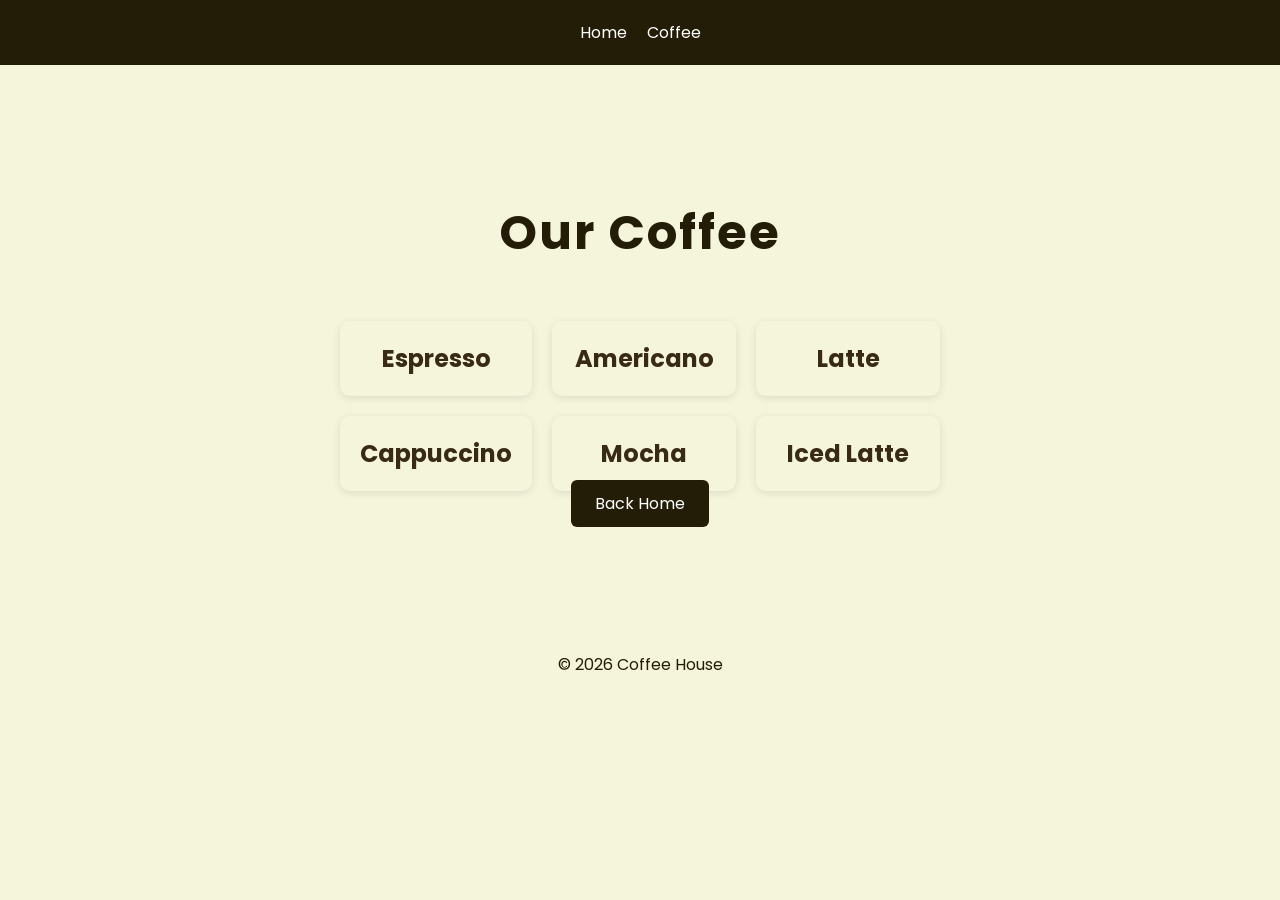
==== coffee.html @ 152c982e "Add files via upload" ====
<!DOCTYPE html>
<html lang="=en">
    <head>
         <link rel="preconnect" href="https://fonts.googleapis.com">
        <link rel="preconnect" href="https://fonts.gstatic.com" crossorigin>
        <link href="https://fonts.googleapis.com/css2?family=Poppins:ital,wght@0,100;0,200;0,300;0,400;0,500;0,600;0,700;0,800;0,900;1,100;1,200;1,300;1,400;1,500;1,600;1,700;1,800;1,900&display=swap" rel="stylesheet">
        
        <link rel="preconnect" href="https://fonts.googleapis.com">
        <link rel="preconnect" href="https://fonts.gstatic.com" crossorigin>
        <link href="https://fonts.googleapis.com/css2?family=Playfair+Display:ital,wght@0,400..900;1,400..900&family=Poppins:ital,wght@0,100;0,200;0,300;0,400;0,500;0,600;0,700;0,800;0,900;1,100;1,200;1,300;1,400;1,500;1,600;1,700;1,800;1,900&display=swap" rel="stylesheet">

        <title>Our Coffee</title>
        <meta charset="UTF-8">
        <meta name="description" content="We deliver coffee with love">
        <meta name="viewport" content="width=device-width initial-scale=1.0">
        <link rel="stylesheet" href="style.css">
    </head>

    <body>
        <nav>
            <a href="index.html">Home</a>
            <a href="coffee.html">Coffee</a>
        </nav>
        <main><h1>Our Coffee</h1>
        <section class="coffee-grid">
            <div class="card">
                <h2>Espresso</h2>
            </div>
            <div class="card">
                <h2>Americano</h2>
            </div>
            <div class="card">
                <h2>Latte</h2>
            </div>
            <div class="card">
                <h2>Cappuccino</h2>
            </div>
            <div class="card">
                <h2>Mocha</h2>
            </div>
            <div class="card">
                <h2>Iced Latte</h2>
            </div>            
        </section>

        <a href="index.html">Back Home</a>
        </main>
        <footer><p>© 2026 Coffee House</p></footer>
    </body>
</html>
---- style.css ----
body{
    margin: 0;
    font-family:poppins, playfair display, sans-serif;
    background-color: beige;
}

main{
    text-align: center;
    padding: 100px 20px;
    max-width: 600px;
    margin: 0 auto;
}

.landing{
    background-image: url("images/hero.jpg");
    background-size: cover;
    background-position: center;
    background-repeat: no-repeat;
    min-height: 100vh;
}

.landing h1{
    font-size: 3rem;
    color: beige;
    letter-spacing: 2px;
}

h1{
    font-size: 3rem;
    color: #231C07;
    letter-spacing: 2px;
}
main p{
    font-size: 1.2rem;
    color: #FFFDD0;
}

a{
    background-color: #231C07;
    color: white;
    padding: 12px 24px;
    text-decoration: none;
    border-radius: 6px;
}

.coffee-grid{
    display: grid;
    grid-template-columns: repeat(3, 1fr);
    padding-top: 20px;
    gap: 20px;
}

.card{
    background-color: beige;
    padding: 20px;
    border-radius: 10px;
    box-shadow: 0 2px 8px rgba(0, 0, 0, 0.1);
    transition: transform 0.2s;
    cursor: pointer;
}

.card:hover{
    transform: translateY(-5px);
}

a:hover{
    background-color: burlywood;
}

h2{
    color: #392A16;
    margin: 0;
}

nav{
    display: flex;
    justify-content: center;
    gap: 20px;
    padding: 20px;
    background-color: #231C07;
}

nav a{
    color: white;
    background-color: transparent;
    padding: 0;
}

nav a:hover{
    text-decoration: underline;
    background-color: transparent;
}

footer{
    text-align: center;
    padding: 20px;
    color: #231C07;
}

@media(max-width: 600px){
    .coffee-grid{
        grid-template-columns: 1fr;
    }
}
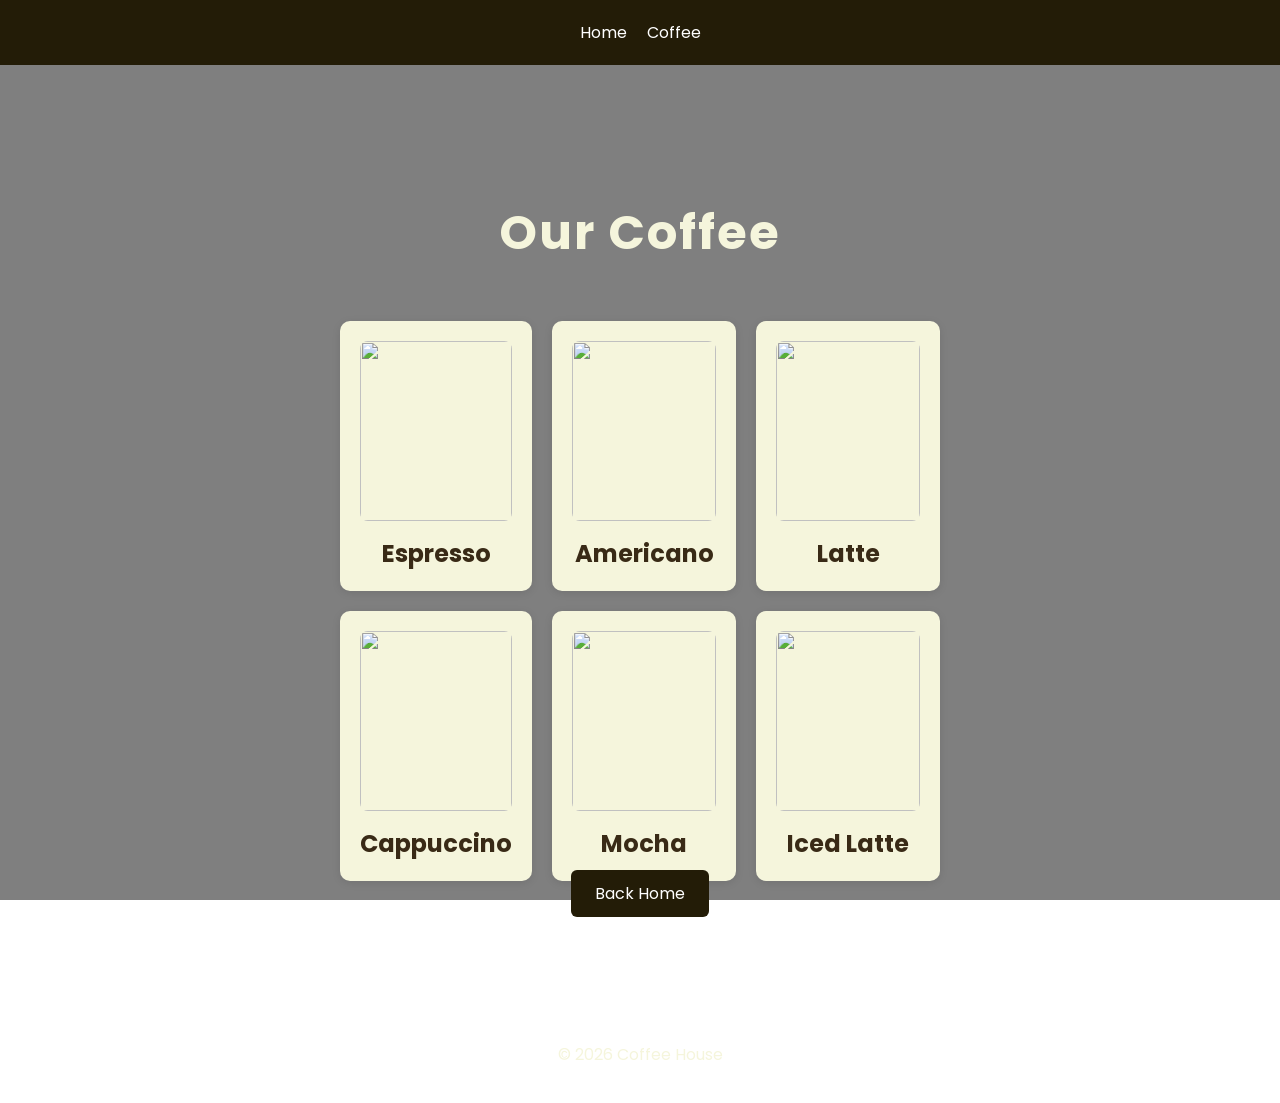
==== commit d428d365: "added images" ====
--- a/coffee.html
+++ b/coffee.html
@@ -1,5 +1,5 @@
 <!DOCTYPE html>
-<html lang="=en">
+<html lang="en">
     <head>
          <link rel="preconnect" href="https://fonts.googleapis.com">
         <link rel="preconnect" href="https://fonts.gstatic.com" crossorigin>
@@ -12,11 +12,11 @@
         <title>Our Coffee</title>
         <meta charset="UTF-8">
         <meta name="description" content="We deliver coffee with love">
-        <meta name="viewport" content="width=device-width initial-scale=1.0">
+        <meta name="viewport" content="width=device-width, initial-scale=1.0">
         <link rel="stylesheet" href="style.css">
     </head>
 
-    <body>
+    <body class="coffee-page">
         <nav>
             <a href="index.html">Home</a>
             <a href="coffee.html">Coffee</a>
@@ -24,21 +24,27 @@
         <main><h1>Our Coffee</h1>
         <section class="coffee-grid">
             <div class="card">
+                <img src="images/es.jpg">
                 <h2>Espresso</h2>
             </div>
             <div class="card">
+                <img src="images/america.jpg">
                 <h2>Americano</h2>
             </div>
             <div class="card">
+                <img src="images/latte.jpg">
                 <h2>Latte</h2>
             </div>
             <div class="card">
+                <img src="images/capu.jpg">
                 <h2>Cappuccino</h2>
             </div>
             <div class="card">
+                <img src="images/mocha.jpg">
                 <h2>Mocha</h2>
             </div>
             <div class="card">
+                <img src="images/iced.jpg">
                 <h2>Iced Latte</h2>
             </div>            
         </section>
--- a/style.css
+++ b/style.css
@@ -1,7 +1,6 @@
 body{
     margin: 0;
     font-family:poppins, playfair display, sans-serif;
-    background-color: beige;
 }
 
 main{
@@ -12,7 +11,7 @@
 }
 
 .landing{
-    background-image: url("images/hero.jpg");
+    background-image: linear-gradient(rgba(0, 0, 0, 0.5), rgba(0, 0, 0, 0.5)), url("images/hero.jpg");
     background-size: cover;
     background-position: center;
     background-repeat: no-repeat;
@@ -43,6 +42,18 @@
     border-radius: 6px;
 }
 
+.coffee-page{
+    background-image: linear-gradient(rgba(0, 0, 0, 0.5), rgba(0, 0, 0, 0.5)), url("images/wood.jpg");
+    background-size: cover;
+    background-position: center;
+    background-attachment: fixed;
+    min-height: 100vh;
+}
+
+.coffee-page h1{
+    color: beige;
+}
+
 .coffee-grid{
     display: grid;
     grid-template-columns: repeat(3, 1fr);
@@ -61,6 +72,14 @@
 
 .card:hover{
     transform: translateY(-5px);
+}
+
+.card img{
+    width: 100%;
+    height: 180px;
+    object-fit: cover;
+    border-radius: 8px;
+    margin-bottom: 15px;
 }
 
 a:hover{
@@ -91,6 +110,14 @@
     background-color: transparent;
 }
 
+.landing footer{
+    color: beige;
+}
+
+.coffee-page footer{
+    color: beige;
+}
+
 footer{
     text-align: center;
     padding: 20px;
